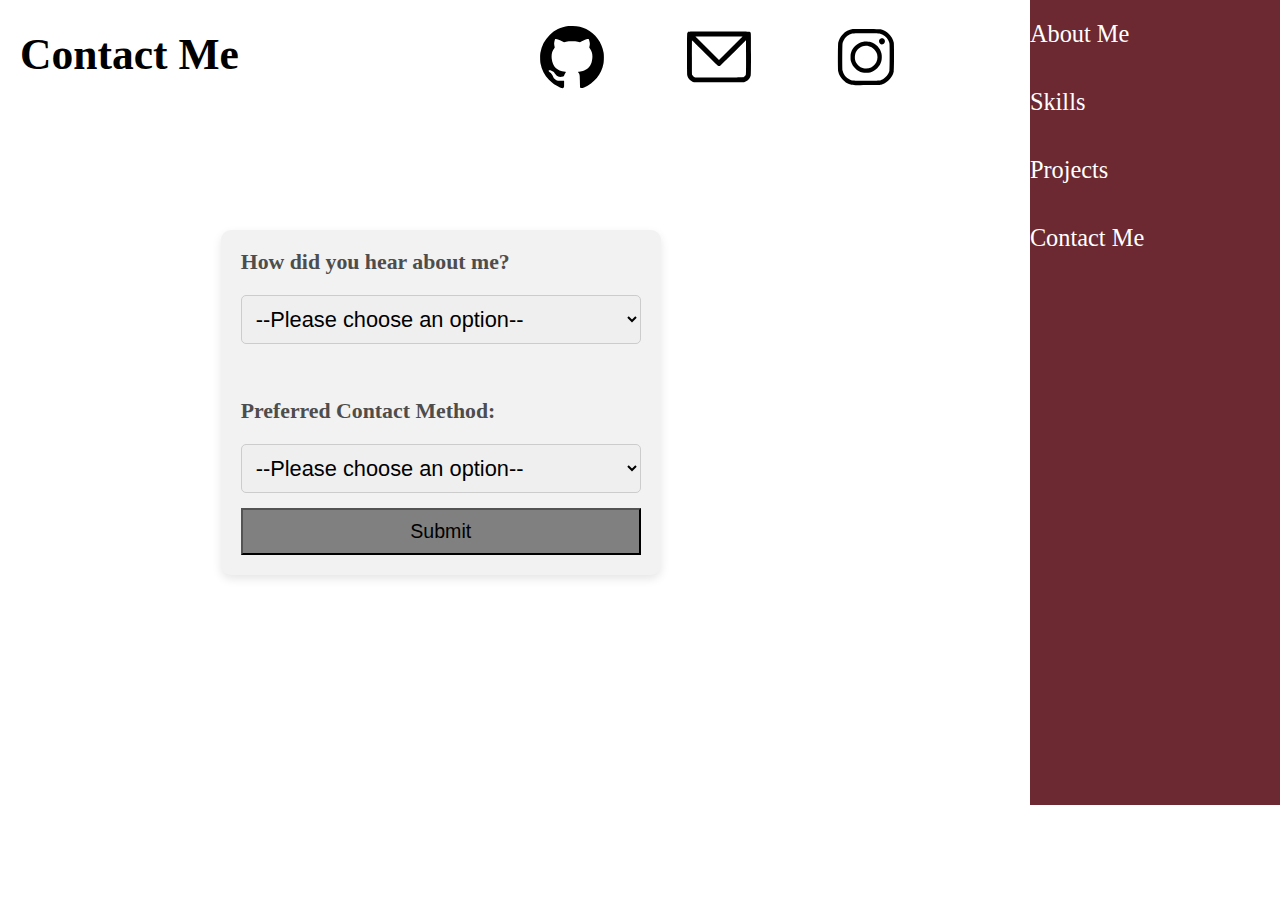
==== contact.html @ 8586f5ea "cloned css-online-portfolio" ====
<!DOCTYPE html>
<html lang="en">

<head>
    <meta charset="UTF-8">
    <meta name="description" content="Online Portfolio with HTML ONLY">
    <meta name="keywords" content="HTML">
    <meta name="author" content="Jaira">
    <meta name="viewport" content="width=device-width, initial-scale=1.0">
    <link href="styles/main.css" rel="stylesheet">
    <title>Contact page</title>
    <style>
        .container {
            display: grid;
            grid-template-columns: 1.5fr 1.5fr 0.5fr 1fr 1fr 1fr 0.5fr 1.7fr;
            grid-template-rows: 1fr 1fr 2fr 1fr 2fr;
            grid-template-areas:
            "h1 h1 . git email insta . nav"
            ". . . . . . . nav"
            ". form form form form form . nav"
            ". form form form form form . nav"
            ". . . . . . . nav";
        }
        h1 {
            grid-area: h1;
            font-size: calc(2.7dvw + 1dvh);
            padding-left: 20px;
        }
        #git {
            grid-area: git;
        }
        #insta {
            grid-area: insta;
        }
        #email {
            grid-area: email;
        }
        form {
            grid-area: form;
            font-size: calc(1dvw + 1dvh);
            max-width: 400px;
            padding: 20px;
            background: color(display-p3 0.95 0.95 0.95);
            border-radius: 10px;
            box-shadow: 0 4px 10px rgba(0, 0, 0, 0.1);
            display: flex;
            flex-direction: column;
            gap: 15px;
        }
        label {
            font-weight: bold;
            font-size: 1em;
            margin-bottom: 5px;
            color: color-mix(in srgb, black 70%, white 30%);
        }
        select,
        input {
            width: 100%;
            padding: 10px;
            font-size: 1em;
            border: 1px solid #ccc;
            border-radius: 5px;
            transition: border 0.3s ease-in-out, background 0.3s ease-in-out;
        }
        select:focus,
        input:focus {
            border: 1px solid color(display-p3 0 0.5 1);
            outline: none;
            box-shadow: 0 0 5px color-mix(in srgb, blue 50%, white 50%);
        }
        button {
            font-size: 0.9em;
            padding: 10px;
        }
        @keyframes pulse {
            0% { transform: scale(1); }
            50% { transform: scale(1.05); }
            100% { transform: scale(1); }
        }
        /* Invalid input in form */
        form:has(select:invalid) button {
            background-color: gray;
            pointer-events: none;
            cursor: not-allowed;
        }
        form:not(:has(select:invalid)) button {
            background-color: color-mix(in srgb, #4aff00 70%, #000000 30%);
            cursor: pointer;
            pointer-events: auto;
            animation: pulse 1s infinite ease-in-out;
        }
        img {
            display: flex;
            width: 5dvw;
            height: 5dvw;
            padding: 25px;
            flex-direction: column;
            justify-content: center;
        }
        h2 {
            font-size: calc(1.2dvw + 1dvh);
        }
        /* Mobile*/
        @media (max-width: 768px) {
            .container {
                grid-template-columns: 1fr;
                grid-template-rows: 1fr;
                grid-template-areas:
                "nav"
                "h1"
                "git"
                "insta"
                "email"
                "form";
            }
            img {
                margin-left: 50px;
            }
            form {
                max-width: 40%;
                padding: 15px;
                margin: 20px;
            }
            label {
                font-size: 0.9em;
            }
            select,
            input {
                font-size: 0.9em;
                padding: 10px;
            }
            button {
                font-size: 0.9em;
                padding: 10px;
            }
        }
        /* Tablet & restrictive laptops*/
        @media (min-width: 769px) and (max-width: 1200px) {
            .container {
                grid-template-columns: repeat(4, 1fr);
                grid-template-rows: 0.5fr 1fr 2fr 2fr;
                grid-template-areas:
                "h1 h1 h1 nav"
                "git insta email nav"
                "form form form nav"
                ". . . nav";
            }
            form {
                max-width: 450px;
                padding: 18px;
                margin: 20px;
            }
            label {
                font-size: 1em;
            }
            select,
            input {
                font-size: 1em;
            }
        }
    </style>
</head>

<body>
    <main class="container">
        <nav id = "nav-sidebar">
            <ul>
                <li><a href="index.html">About Me</a></li>
                <li><a href="skills.html">Skills</a></li>
                <li><a href="projects.html">Projects</a></li>
                <li><a href="contact.html">Contact Me</a></li>
            </ul>
        </nav>
        <h1>Contact Me</h1>
        <section id="git">
            <a href="https://github.com/jcaylao">
                <img src="images/Git-Icon.svg" alt="Github icon">
            </a>
        </section>
        <section id="email">
            <a href="mailto:jairavcaylao@gmail.com">
                <img src="images/Email-icon.svg" alt="Email icon">
            </a>
        </section>
        <section id="insta">
            <a href="https://www.instagram.com/cayjaira/">
                <img src="images/Insta-Icon.svg" alt="Instagram icon">
            </a>
        </section>

        <form>
            <label for="socialSelect">How did you hear about me?</label>
            <select id="socialSelect" required>
                <option value="">--Please choose an option--</option>
                <optgroup label="Social Media">
                    <option value="linkedin">LinkedIn</option>
                    <option value="facebook">Facebook</option>
                    <option value="instagram">Instagram</option>
                </optgroup>
                <optgroup label="Other">
                    <option value="friend">Friend</option>
                    <option value=advertisement>Advertisement</option>
                    <option value="other">Other</option>
                </optgroup>
            </select><br>
            <label for="contact-method">Preferred Contact Method: </label>
            <select id="contact-method" name="contact-method" required>
                <option value="">--Please choose an option--</option>
                <option value="email">Email</option>
                <option value="phone">Phone</option>
                <option value="linkedin">LinkedIn</option>
            </select>
            <button type="submit">Submit</button>
        </form>
    </main>

    <noscript>Javascript is disabled, some features may not work properly.</noscript>
    <script>
        // Placeholder for JavaScript
    </script>
</body>
</html>
---- styles/main.css ----
:root {
    --primary-bg: white;
    --text-color: black;
    --nav-bg: #6d2932;
    --nav-ul-li-a-text-color: white;
    --nav-ul-li-a-hover-bg-color: #97595e;
    --nav-ul-li-a-hover-text-color: white;
}

body {
    font-family: Comic Sans MS, Comic Sans, cursive;
    padding: 0;
    margin: 0;
}

/* Nav bar styling */
nav {
    grid-area: nav;
    background-color: #6d2932;
    margin: 0;
    padding: 0;
    height: 100%;
}
nav ul {
    list-style: none;
    margin: 0;
    padding: 0;
}
nav ul li a {
    display: block;
    width: 100%;
    padding: 20px 0 20px 0;
    text-decoration: none;
    color: white;
    font-size: calc(1.2dvw + 1dvh);
    background: transparent;
}
nav ul li a:hover {
    background: #97595e;
    color: #fff;
}
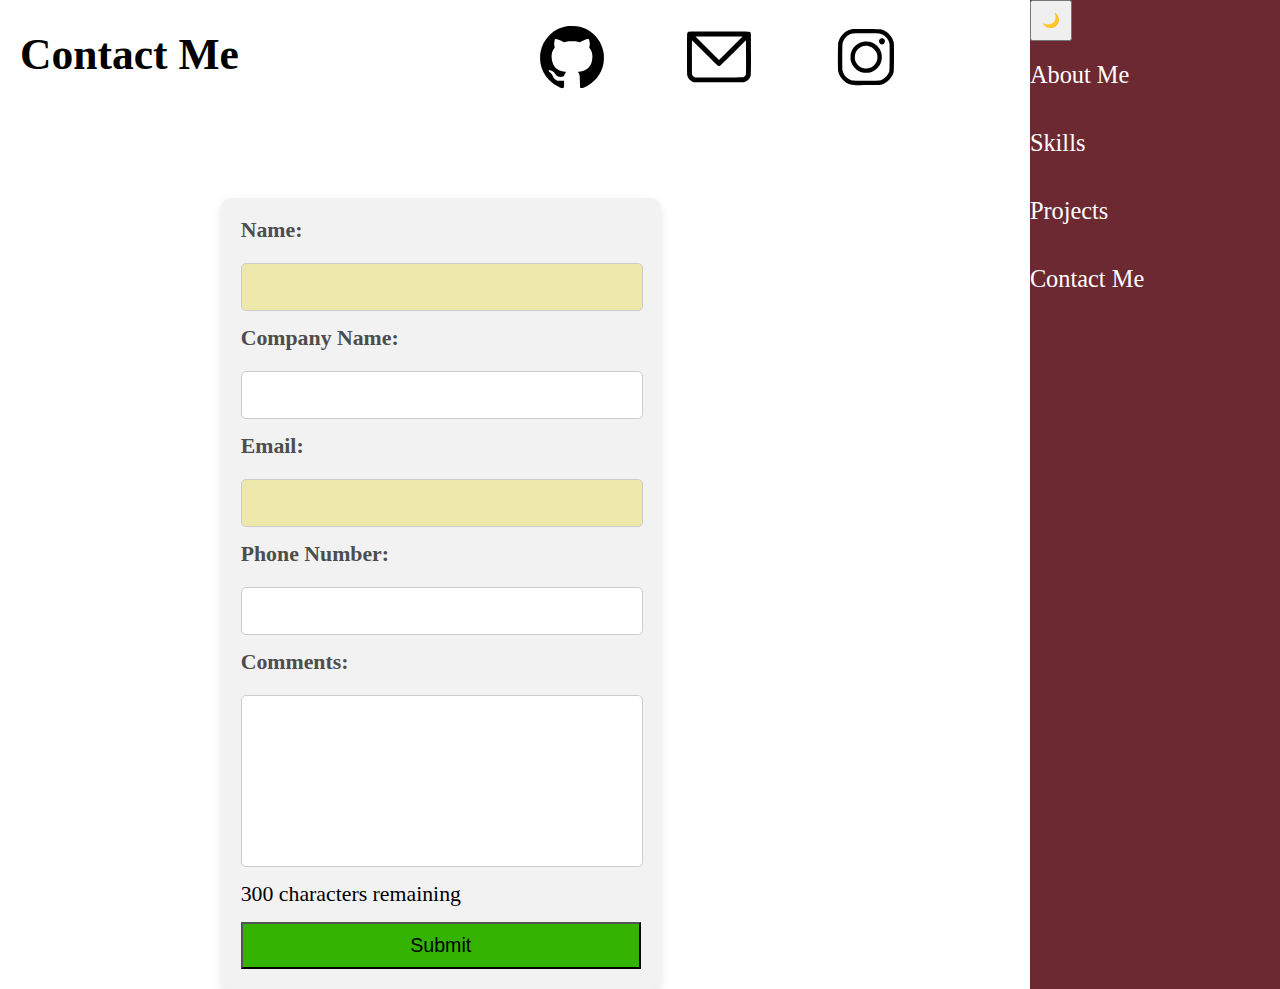
==== commit 14b7f03a: "added dark and light theme toggle" ====
--- a/contact.html
+++ b/contact.html
@@ -10,31 +10,41 @@
     <link href="styles/main.css" rel="stylesheet">
     <title>Contact page</title>
     <style>
+        :root {
+            --background-color: white;
+            --text-color: black;
+            --image-filter: none; /* Default filter for light mode */
+        }
+        [data-theme="dark"] {
+            --background-color: black;
+            --text-color: white;
+            --image-filter: invert(1); /* Invert colors for dark mode */
+        }
+        body {
+            background-color: var(--background-color);
+            color: var(--text-color);
+            transition: background-color 0.3s, color 0.3s;
+        }
         .container {
             display: grid;
             grid-template-columns: 1.5fr 1.5fr 0.5fr 1fr 1fr 1fr 0.5fr 1.7fr;
-            grid-template-rows: 1fr 1fr 2fr 1fr 2fr;
+            grid-template-rows: 1fr 1fr 2fr 1fr;
             grid-template-areas:
             "h1 h1 . git email insta . nav"
-            ". . . . . . . nav"
             ". form form form form form . nav"
             ". form form form form form . nav"
-            ". . . . . . . nav";
+            ". form form form form form . nav"
         }
         h1 {
             grid-area: h1;
             font-size: calc(2.7dvw + 1dvh);
             padding-left: 20px;
         }
-        #git {
-            grid-area: git;
-        }
-        #insta {
-            grid-area: insta;
-        }
-        #email {
-            grid-area: email;
-        }
+        #git {grid-area: git;}
+        #insta {grid-area: insta;}
+        #email {grid-area: email;}
+
+        /*Form styling*/
         form {
             grid-area: form;
             font-size: calc(1dvw + 1dvh);
@@ -56,7 +66,7 @@
         select,
         input {
             width: 100%;
-            padding: 10px;
+            padding: 10px 0;
             font-size: 1em;
             border: 1px solid #ccc;
             border-radius: 5px;
@@ -68,9 +78,35 @@
             outline: none;
             box-shadow: 0 0 5px color-mix(in srgb, blue 50%, white 50%);
         }
+        input:user-invalid {
+            border: 2px solid red;
+        }
+        *:required {
+            background-color: palegoldenrod;
+        }
         button {
             font-size: 0.9em;
             padding: 10px;
+        }
+        textarea {
+            width: 100%;
+            height: 150px;
+            padding: 10px 0;
+            font-size: 1em;
+            border: 1px solid #ccc;
+            border-radius: 5px;
+            transition: border 0.3s ease-in-out, background 0.3s ease-in-out;
+            resize: none;
+        }
+        /*Error Messages*/
+        #error-messages {
+            display: none;
+            color: red;
+            font-size: 0.9em;
+        }
+        input:user-invalid + #error-messages,
+        textarea:invalid + #error-messages {
+            display: block;
         }
         @keyframes pulse {
             0% { transform: scale(1); }
@@ -96,6 +132,7 @@
             padding: 25px;
             flex-direction: column;
             justify-content: center;
+            filter: var(--image-filter);
         }
         h2 {
             font-size: calc(1.2dvw + 1dvh);
@@ -127,7 +164,10 @@
             select,
             input {
                 font-size: 0.9em;
-                padding: 10px;
+                padding: 10px 0;
+            }
+            textarea {
+                padding: 10px 0;
             }
             button {
                 font-size: 0.9em;
@@ -156,7 +196,21 @@
             select,
             input {
                 font-size: 1em;
-            }
+                padding: 10px 0;
+            }
+            textarea {
+                padding: 10px 0;
+            }
+        }
+        .error-container {
+            color: red;
+            font-size: 0.9em;
+            margin-top: 10px;
+            border: 1px solid red;
+            padding: 10px;
+            display: none;
+            background-color: #ffe6e6;
+            border-radius: 5px;
         }
     </style>
 </head>
@@ -165,6 +219,7 @@
     <main class="container">
         <nav id = "nav-sidebar">
             <ul>
+                <button class="theme-switcher" id="theme-toggle" aria-label="Toggle Theme">🌙</button>
                 <li><a href="index.html">About Me</a></li>
                 <li><a href="skills.html">Skills</a></li>
                 <li><a href="projects.html">Projects</a></li>
@@ -188,35 +243,191 @@
             </a>
         </section>
 
-        <form>
-            <label for="socialSelect">How did you hear about me?</label>
-            <select id="socialSelect" required>
-                <option value="">--Please choose an option--</option>
-                <optgroup label="Social Media">
-                    <option value="linkedin">LinkedIn</option>
-                    <option value="facebook">Facebook</option>
-                    <option value="instagram">Instagram</option>
-                </optgroup>
-                <optgroup label="Other">
-                    <option value="friend">Friend</option>
-                    <option value=advertisement>Advertisement</option>
-                    <option value="other">Other</option>
-                </optgroup>
-            </select><br>
-            <label for="contact-method">Preferred Contact Method: </label>
-            <select id="contact-method" name="contact-method" required>
-                <option value="">--Please choose an option--</option>
-                <option value="email">Email</option>
-                <option value="phone">Phone</option>
-                <option value="linkedin">LinkedIn</option>
-            </select>
+        <form id="contact-form" action="https://httpbin.org/post" method="POST">
+            <label for="name">Name:</label>
+            <input type="text" id="name" name="name" maxlength="30" required>
+
+            <label for="company-name">Company Name:</label>
+            <input type="text" id="company-name" name="company-name" maxlength="100">
+
+            <label for="email">Email:</label>
+            <input type="email" id="form-email" name="email" required>
+
+            <label for="phone-number">Phone Number<span aria-hidden="true"></span>:</label>
+            <input type="tel" id="phone-number" name="phone-number">
+
+            <label for="comments">Comments:</label>
+            <textarea id="comments" name="comments" maxlength="300"></textarea>
+            <span class="char-count" id="char-count">300 characters remaining</span>
+
+            <input type="hidden" name="possible_bot" value="true">
+            <input type="hidden" name="form-errors" id="form-errors">
+
+            <div id="error-messages" class="error-container"></div>
+
             <button type="submit">Submit</button>
         </form>
     </main>
 
     <noscript>Javascript is disabled, some features may not work properly.</noscript>
     <script>
-        // Placeholder for JavaScript
-    </script>
-</body>
+        //Dark and Light mode theme toggle
+        const themeToggle = document.getElementById('theme-toggle');
+
+        function setTheme(theme) {
+            document.documentElement.setAttribute('data-theme', theme);
+            localStorage.setItem('theme', theme);
+            themeToggle.textContent = theme === 'dark' ? '☀️' : '🌙';
+        }
+
+        themeToggle.addEventListener('click', () => {
+            const currentTheme = localStorage.getItem('theme') || 'light';
+            const newTheme = currentTheme === 'light' ? 'dark' : 'light';
+            setTheme(newTheme);
+        });
+
+        document.addEventListener('DOMContentLoaded', () => {
+            const savedTheme = localStorage.getItem('theme') || 'light';
+            setTheme(savedTheme);
+        });
+
+        //Validate the fields
+        document.addEventListener('DOMContentLoaded', function() {
+            const form = document.getElementById('contact-form');
+            const commentsInput = document.getElementById('comments');
+            const phoneInput = document.getElementById('phone-number');
+            const charCount = document.getElementById('char-count');
+            const errorContainer = document.getElementById('error-messages');
+            const errorField = document.getElementById('form-errors');
+            let form_errors= [];
+            //Check for invalid fields
+            const fields = [
+                { id: 'name', pattern: /^[a-zA-Z\s]*$/, errorMsg: 'Name can only contain letters and spaces.' },
+                { id: 'company-name', pattern: /^[a-zA-Z0-9\s\-]*$/, errorMsg: 'Company name can only contain letters, numbers, spaces, and hyphens.' },
+                { id: 'form-email', pattern: /^[^\s@]+@[^\s@]+\.[^\s@]+$/, errorMsg: 'Please enter a valid email address.' },
+                { id: 'phone-number', pattern: /^\d{3}-\d{3}-\d{4}$/, errorMsg: 'Phone number must be in format 123-456-7890.' },
+                {id: 'comments', pattern: /^[a-zA-Z0-9 .,!?'"()\-]*$/, errorMsg: 'Invalid character detected in comment.'},
+            ];
+            fields.forEach(field => {
+                const input = document.getElementById(field.id);
+                input.addEventListener('input', function(event) {
+                    let originalValue = this.value;
+                    let newValue = '';
+                    let illegalCharDetected = false;
+                    for (let char of originalValue) {
+                        if (field.pattern.test(char)) {
+                            newValue += char;
+                        } else {
+                            illegalCharDetected = true;
+                        }
+                    }
+                    if (illegalCharDetected) {
+                        flashField(this);
+                        logError(field.id, `Illegal character detected ${field.id.replace('-','')}.`);
+                    }
+                    if (originalValue !== newValue) {
+                        this.value = newValue;
+                    } else {
+                        removeError(field.id);
+                    }
+                });
+                input.addEventListener('blur', function() {
+                    if (!this.checkValidity()) {
+                        logError(field.id, field.errorMsg);
+                    } else {
+                        removeError(field.id);
+                    }
+                });
+            });
+
+            function flashField(input) {
+                input.classList.add("flash");
+                setTimeout(() => input.classList.remove("flash"), 500);
+            }
+            function logError(field, message) {
+                removeError(field);
+                form_errors.push({field, message});
+                updateErrorContainer();
+                errorField.value = JSON.stringify(form_errors);
+            }
+            function removeError(field) {
+                form_errors = form_errors.filter(error => error.field !== field);
+                updateErrorContainer();
+                errorField.value = JSON.stringify(form_errors);
+            }
+            function updateErrorContainer() {
+                if (form_errors.length > 0) {
+                    errorContainer.innerHTML = form_errors.map(error => `<p>${error.message}</p>`).join('');
+                    errorContainer.style.display = 'block';
+                    // Fade out the message after 2 seconds
+                    setTimeout(() => {
+                        errorContainer.style.display = "none";
+                    }, 2000);
+                } else {
+                    errorContainer.innerHTML = '';
+                    errorContainer.style.display = 'none';
+                }
+            }
+            //Validate all fields
+            fields.forEach(validateField);
+
+            //Format phone number as XXX-XXX-XXXX and prevent invalid characters
+            phoneInput.addEventListener('input', function(event) {
+                let input = this.value.replace(/\D/g, ''); // Remove non-numeric characters
+                if (input.length > 3 && input.length <= 6) {
+                    input = input.slice(0, 3) + '-' + input.slice(3);
+                } else if (input.length > 6) {
+                    input = input.slice(0, 3) + '-' + input.slice(3, 6) + '-' + input.slice(6, 10);
+                }
+                this.value = input;
+                if (input.length === 12) {
+                    removeError('phone-number');
+                } else {
+                    flashField(this);
+                    logError('phone-number', 'Phone number must be in format 123-456-7890');
+                }
+            });
+            //Character countdown for comment section
+            commentsInput.addEventListener("input", function() {
+                let remaining = 300 - this.value.length;
+                charCount.textContent = `${remaining} characters remaining`;
+
+                if (remaining <= 50 && remaining > 20) {
+                    charCount.classList.add("warning");
+                    charCount.classList.remove("error");
+                } else if (remaining <= 20) {
+                    charCount.classList.add("error");
+                    charCount.classList.remove("warning");
+                } else {
+                    charCount.classList.remove("warning", "error");
+                }
+                //Prevent exceeding limit
+                if (this.value.length > 300) {
+                    this.value = this.value.substring(0, 300);
+                    logError('comments', 'Character limit exceeded!');
+                } else {
+                    removeError('comments');
+                }
+            });
+            //Form submission
+            form.addEventListener("submit", function(event) {
+                form_errors.length = 0;
+                errorContainer.innerHTML = '';
+                errorField.value = '';
+
+                fields.forEach(field => {
+                    const input = document.getElementById(field.id);
+                    if (!input.checkValidity()) {
+                        logError(field.id, field.errorMsg);
+                        event.preventDefault();
+                    }
+                });
+                if (form_errors.length > 0) {
+                    errorField.value = JSON.stringify(form_errors);
+                    event.preventDefault();
+                }
+            });
+        });
+        </script>
+        </body>
 </html>--- a/styles/main.css
+++ b/styles/main.css
@@ -5,6 +5,8 @@
     --nav-ul-li-a-text-color: white;
     --nav-ul-li-a-hover-bg-color: #97595e;
     --nav-ul-li-a-hover-text-color: white;
+    --background-color: white;
+    --image-filter: none; /* Default filter for light mode */
 }
 
 body {
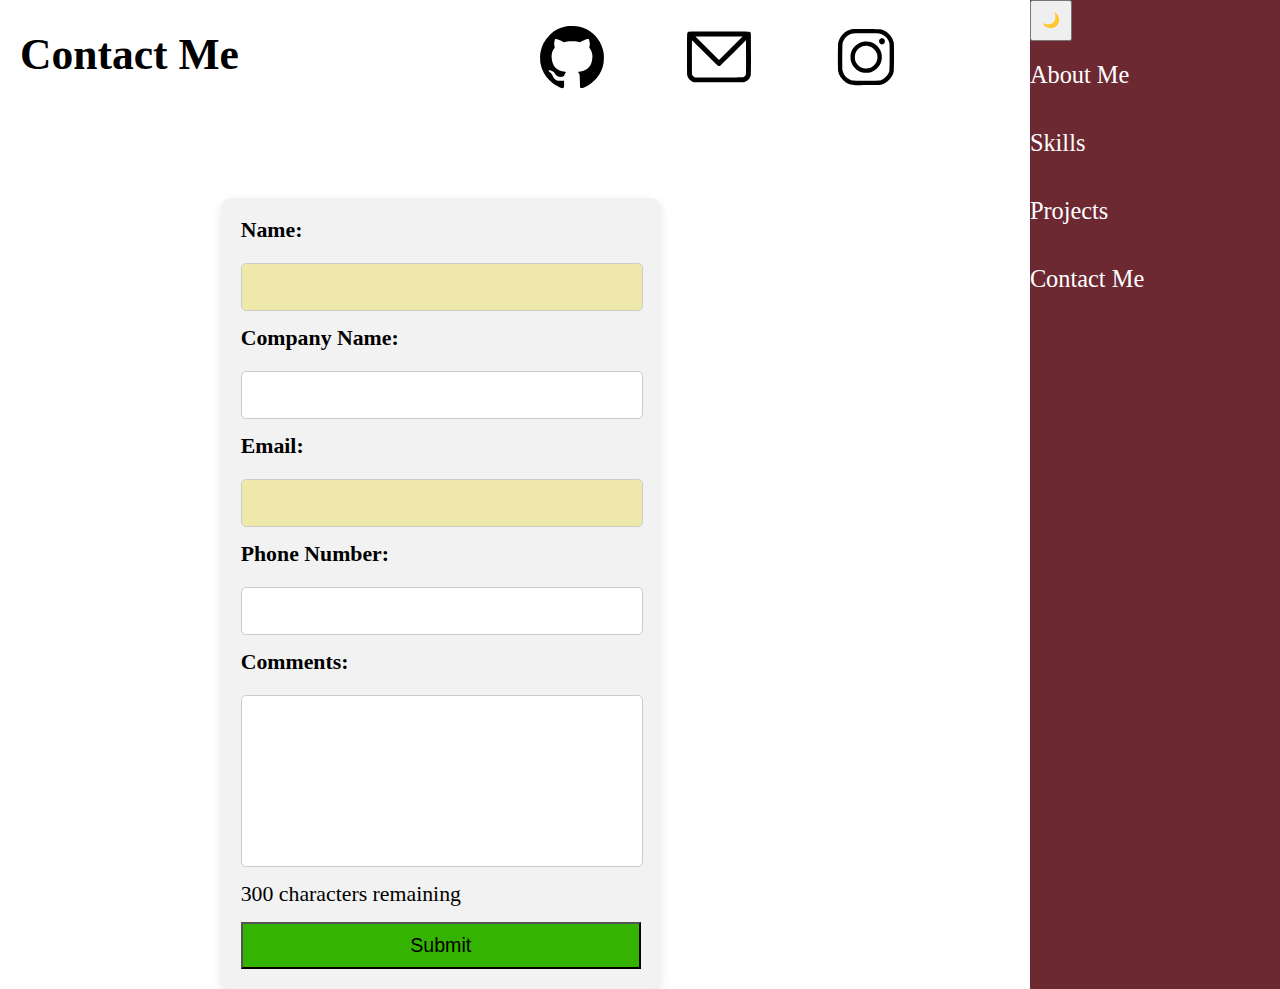
==== commit 04ab6d90: "updated for part4" ====
--- a/contact.html
+++ b/contact.html
@@ -61,7 +61,7 @@
             font-weight: bold;
             font-size: 1em;
             margin-bottom: 5px;
-            color: color-mix(in srgb, black 70%, white 30%);
+            color: black;
         }
         select,
         input {
@@ -304,52 +304,56 @@
             const fields = [
                 { id: 'name', pattern: /^[a-zA-Z\s]*$/, errorMsg: 'Name can only contain letters and spaces.' },
                 { id: 'company-name', pattern: /^[a-zA-Z0-9\s\-]*$/, errorMsg: 'Company name can only contain letters, numbers, spaces, and hyphens.' },
-                { id: 'form-email', pattern: /^[^\s@]+@[^\s@]+\.[^\s@]+$/, errorMsg: 'Please enter a valid email address.' },
                 { id: 'phone-number', pattern: /^\d{3}-\d{3}-\d{4}$/, errorMsg: 'Phone number must be in format 123-456-7890.' },
                 {id: 'comments', pattern: /^[a-zA-Z0-9 .,!?'"()\-]*$/, errorMsg: 'Invalid character detected in comment.'},
             ];
             fields.forEach(field => {
                 const input = document.getElementById(field.id);
-                input.addEventListener('input', function(event) {
-                    let originalValue = this.value;
-                    let newValue = '';
-                    let illegalCharDetected = false;
-                    for (let char of originalValue) {
-                        if (field.pattern.test(char)) {
-                            newValue += char;
-                        } else {
-                            illegalCharDetected = true;
-                        }
-                    }
-                    if (illegalCharDetected) {
-                        flashField(this);
-                        logError(field.id, `Illegal character detected ${field.id.replace('-','')}.`);
-                    }
-                    if (originalValue !== newValue) {
-                        this.value = newValue;
-                    } else {
-                        removeError(field.id);
-                    }
+                input.addEventListener('input', function (event) {
+                    validateInput(input, field.pattern, field.errorMsg, field.id);
                 });
-                input.addEventListener('blur', function() {
-                    if (!this.checkValidity()) {
+                input.addEventListener('blur', function () {
+                    if (!input.checkValidity()) {
                         logError(field.id, field.errorMsg);
                     } else {
-                        removeError(field.id);
+                        removeError(field.id)
                     }
                 });
             });
-
+            function validateInput(input, pattern, errorMsg, fieldID) {
+                let originalValue = input.value;
+                let newValue = '';
+                let illegalCharDetected = false;
+                for (let char of originalValue) {
+                    if (pattern.test(char)) {
+                        newValue += char;
+                    } else {
+                        illegalCharDetected = true;
+                    }
+                }
+                if (illegalCharDetected) {
+                    flashField(this);
+                    logError(fieldID, `Illegal character detected ${field.id.replace('-', '')}.`);
+                }
+                if (originalValue !== newValue) {
+                    input.value = newValue;
+                } else {
+                    removeError(fieldID);
+                }
+            }
+            //Flash field
             function flashField(input) {
-                input.classList.add("flash");
-                setTimeout(() => input.classList.remove("flash"), 500);
-            }
+                input.classList.add('flash');
+                setTimeout(() => { input.classList.remove('flash') }, 500);
+            }
+            //Log errors to form_errors array
             function logError(field, message) {
                 removeError(field);
                 form_errors.push({field, message});
                 updateErrorContainer();
                 errorField.value = JSON.stringify(form_errors);
             }
+            //Remove errors
             function removeError(field) {
                 form_errors = form_errors.filter(error => error.field !== field);
                 updateErrorContainer();
@@ -368,9 +372,6 @@
                     errorContainer.style.display = 'none';
                 }
             }
-            //Validate all fields
-            fields.forEach(validateField);
-
             //Format phone number as XXX-XXX-XXXX and prevent invalid characters
             phoneInput.addEventListener('input', function(event) {
                 let input = this.value.replace(/\D/g, ''); // Remove non-numeric characters
@@ -387,47 +388,53 @@
                     logError('phone-number', 'Phone number must be in format 123-456-7890');
                 }
             });
-            //Character countdown for comment section
-            commentsInput.addEventListener("input", function() {
-                let remaining = 300 - this.value.length;
-                charCount.textContent = `${remaining} characters remaining`;
-
-                if (remaining <= 50 && remaining > 20) {
-                    charCount.classList.add("warning");
-                    charCount.classList.remove("error");
-                } else if (remaining <= 20) {
-                    charCount.classList.add("error");
-                    charCount.classList.remove("warning");
-                } else {
-                    charCount.classList.remove("warning", "error");
-                }
-                //Prevent exceeding limit
-                if (this.value.length > 300) {
-                    this.value = this.value.substring(0, 300);
-                    logError('comments', 'Character limit exceeded!');
-                } else {
-                    removeError('comments');
+        //Character countdown for comment section
+        commentsInput.addEventListener("input", function() {
+            let remaining = 300 - this.value.length;
+            charCount.textContent = `${remaining} characters remaining`;
+
+            if (remaining <= 100 && remaining > 50 && remaining > 20) {
+                charCount.classList.add("warning");
+                charCount.classList.remove("error");
+                charCount.style.color = "#e0e019";
+            } else if (remaining <= 50 && remaining > 20) {
+                charCount.classList.add("warning");
+                charCount.classList.remove("error");
+                charCount.style.color = "orange";
+            } else if (remaining <= 20) {
+                charCount.classList.add("error");
+                charCount.classList.remove("warning");
+                charCount.style.color = "red";
+            } else {
+                charCount.classList.remove("warning", "error");
+                charCount.style.color = "black"
+            }
+            if (this.value.length > 300) {
+                this.value = this.value.substring(0, 300);
+                logError('comments', 'Character limit exceeded!');
+            } else {
+                removeError('comments');
+            }
+        });
+        //Form submission
+        form.addEventListener("submit", function(event) {
+            form_errors.length = 0;
+            errorContainer.innerHTML = '';
+            errorField.value = '';
+
+            fields.forEach(field => {
+                const input = document.getElementById(field.id);
+                if (!input.checkValidity()) {
+                    logError(field.id, field.errorMsg);
+                    event.preventDefault();
                 }
             });
-            //Form submission
-            form.addEventListener("submit", function(event) {
-                form_errors.length = 0;
-                errorContainer.innerHTML = '';
-                errorField.value = '';
-
-                fields.forEach(field => {
-                    const input = document.getElementById(field.id);
-                    if (!input.checkValidity()) {
-                        logError(field.id, field.errorMsg);
-                        event.preventDefault();
-                    }
-                });
-                if (form_errors.length > 0) {
-                    errorField.value = JSON.stringify(form_errors);
-                    event.preventDefault();
-                }
-            });
+            if (form_errors.length > 0) {
+                errorField.value = JSON.stringify(form_errors);
+                event.preventDefault();
+            }
         });
+    });
         </script>
         </body>
 </html>